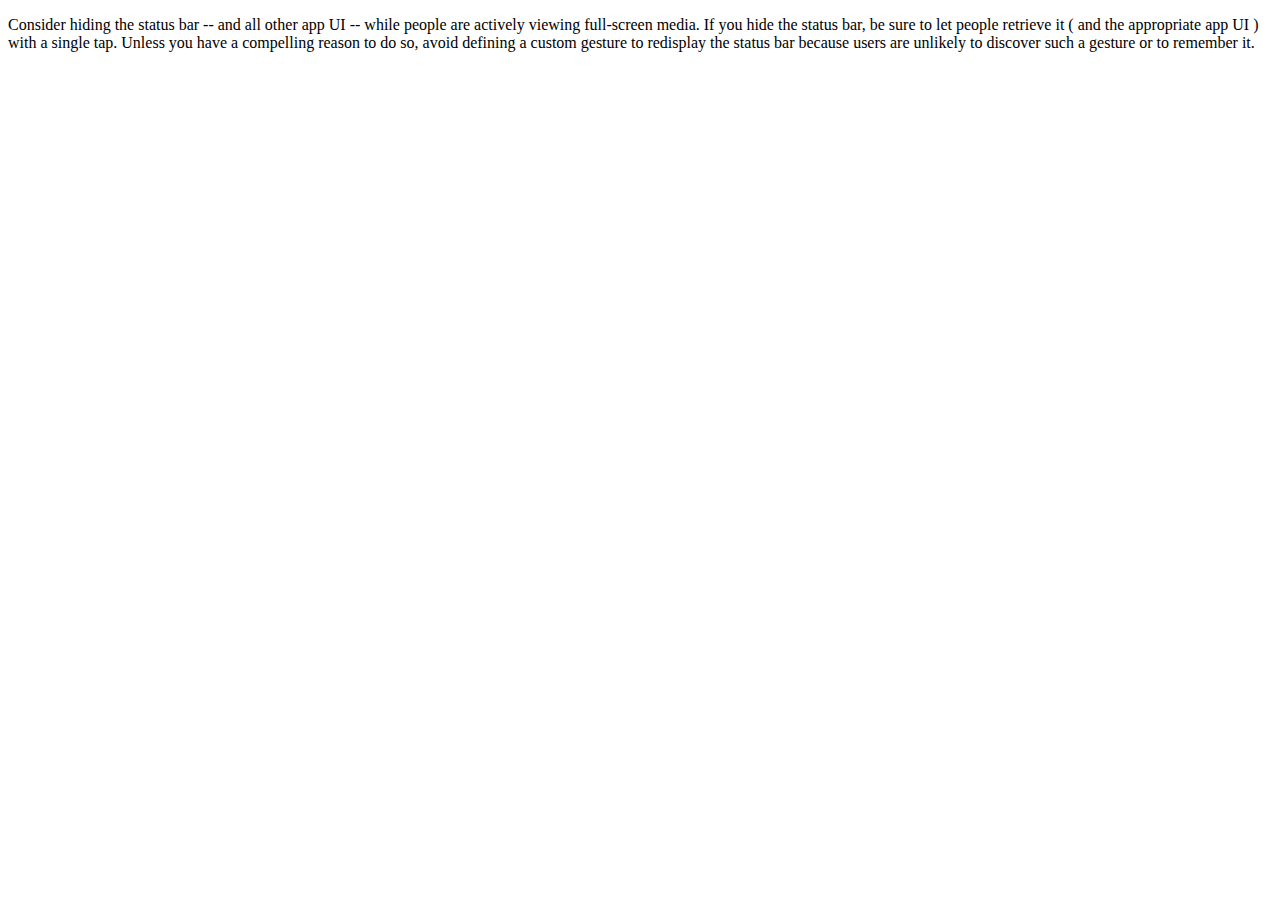
==== third/index.html @ 479d28c0 "html-layout" ====
<!DOCTYPE html>
<html lang="en">
<head>
    <meta charset="UTF-8">
    <meta name="viewport" content="width=device-width, initial-scale=1.0">
    <meta http-equiv="X-UA-Compatible" content="ie=edge">
    <link rel="stylesheet" type="text/css" href="index.css">
    <title>Third</title>
</head>
<body>
    <div class="barone">
        <div class="square">

        </div>
    </div>

    <div class="thickbartwo">
        <p class="writing">
            Consider hiding the status bar -- and all other app UI -- while people are actively viewing full-screen media. If you hide the status bar, be sure to let people retrieve it ( and the appropriate app UI ) with a single tap. Unless you have a compelling reason to do so, avoid defining a custom gesture to redisplay the status bar because users are unlikely to discover such a gesture or to remember it.
        </p>
    </div>

    <div class="barthree"></div>
    <div class="barfour"></div>
    
</body>
</html>
---- third/index.css ----
.body{
    
}
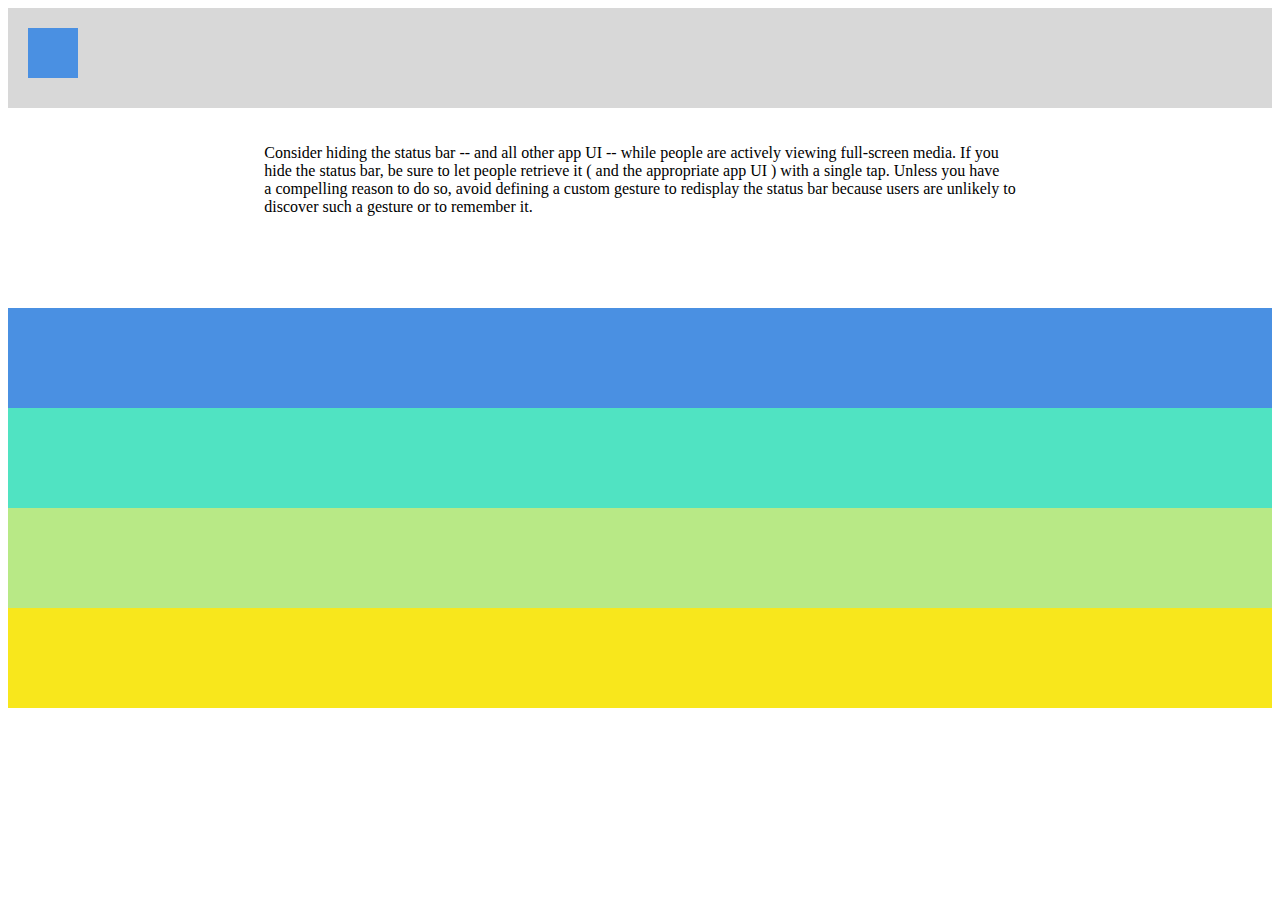
==== commit dca64a38: "html-layout-third-done" ====
--- a/third/index.html
+++ b/third/index.html
@@ -8,20 +8,29 @@
     <title>Third</title>
 </head>
 <body>
-    <div class="barone">
-        <div class="square">
+    <nav class="nav">
+        <div class="blueSquare"></div>
+    </nav>
 
-        </div>
-    </div>
-
-    <div class="thickbartwo">
+    <div class="whiteSpace">
         <p class="writing">
-            Consider hiding the status bar -- and all other app UI -- while people are actively viewing full-screen media. If you hide the status bar, be sure to let people retrieve it ( and the appropriate app UI ) with a single tap. Unless you have a compelling reason to do so, avoid defining a custom gesture to redisplay the status bar because users are unlikely to discover such a gesture or to remember it.
+            Consider hiding the status bar -- and all other app UI -- 
+            while people are actively viewing full-screen media. If you
+            <br>
+            hide the status bar, be sure to let people retrieve it ( and
+             the appropriate app UI ) with a single tap. Unless you have 
+            <br>
+             a compelling reason to do so, avoid defining a custom gesture
+             to redisplay the status bar because users are unlikely to 
+            <br>
+              discover such a gesture or to remember it.
         </p>
     </div>
 
-    <div class="barthree"></div>
-    <div class="barfour"></div>
+    <div class="blueBar"></div>
+    <div class="lightBlueBar"></div>
+    <div class="mintGreen"></div>
+    <div class="yellow"></div>
     
 </body>
 </html>
--- a/third/index.css
+++ b/third/index.css
@@ -1,3 +1,53 @@
-.body{
+
+.nav{
+    background-color: #D8D8D8;
+    width: 100%;
+    height: 100px;
+    box-sizing: border-box;
+    padding: 20px;
+}
+
+.blueSquare{
     
+    width: 50px;
+    height: 50px;
+    background:#4A90E2;
+}
+.whiteSpace{
+    background-color: white;
+    box-sizing: border-box;
+    width: 100%;
+    height: 200px;
+    padding: 20px;
+    
+}
+
+.writing{
+    display:flex;
+    justify-content: center;
+}
+
+.blueBar{
+    background-color:#4A90E2;
+    box-sizing: border-box;
+    width:100%;
+    height:100px;
+}
+.lightBlueBar{
+    background-color: #50E3C2;
+    box-sizing: border-box;
+    width: 100%;
+    height: 100px;
+}
+.mintGreen{
+    background-color: #B8E986;
+    box-sizing: border-box;
+    width: 100%;
+    height: 100px;
+}
+.yellow{
+    background-color: #F8E71C;
+    box-sizing: border-box;
+    width: 100%;
+    height: 100px;
 }